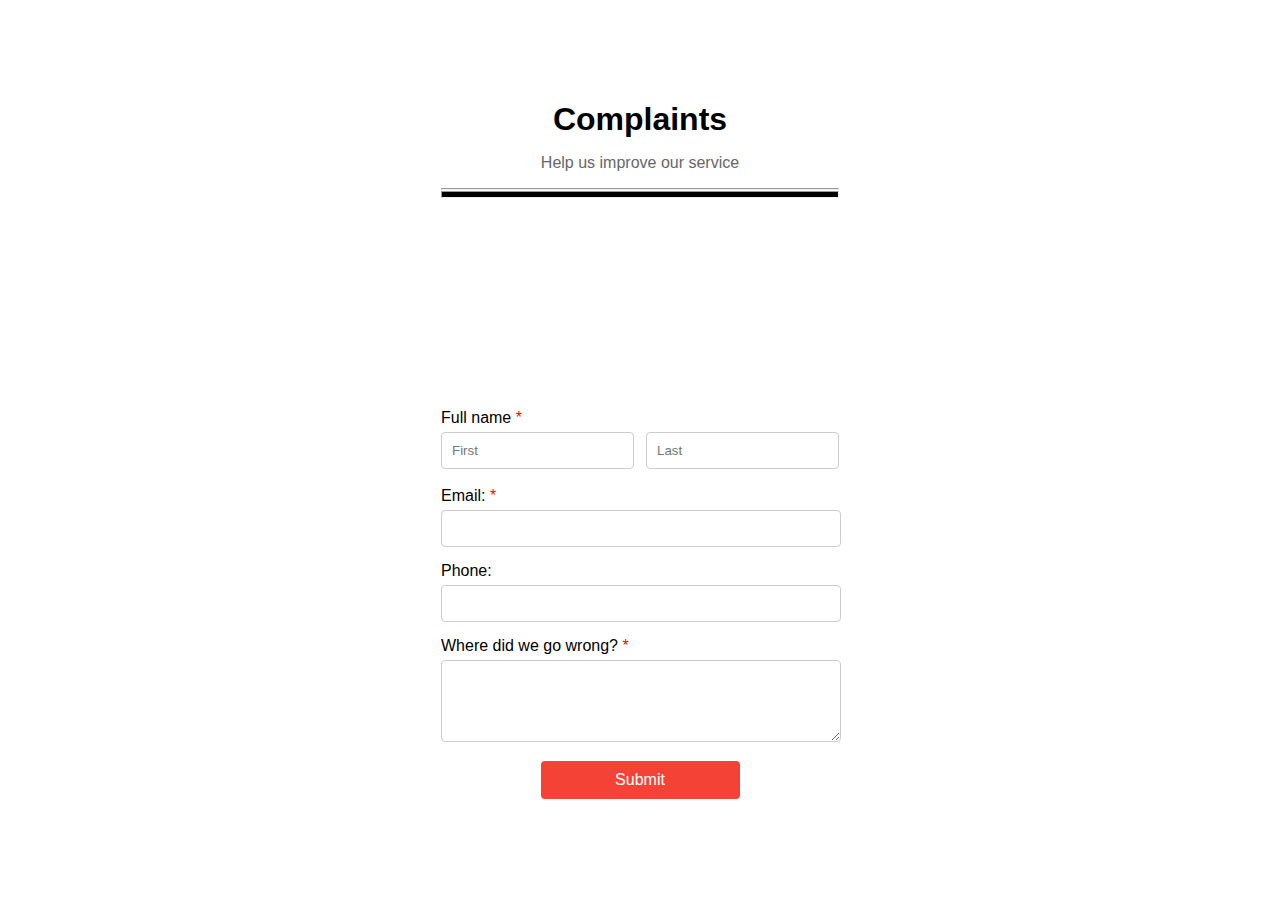
==== project#1/index.html @ 7966a871 "Add files via upload" ====
<!DOCTYPE html>
<html lang="en">
<head>
     <meta charset="UTF-8">
     <meta name="viewport" content="width=device-width, initial-scale=1.0">
     <title>Complaints</title>
     <style>
          body{
               font-family: Arial, sans-serif;
               background: white;
               display: grid;
               justify-content: center;
               align-items: center;
               height: 100vh;
               margin: 0;
          }
         h1{
               margin: 0;
              
          }
          p{
               
               color: #666;
          }
          .hr{
               height: 5px;
               background-color: black;
              
          }
          .form-group{
               margin-bottom: 15px;
          }
          label{
               display: block;
               margin-bottom: 5px;
          }
          .required{
               color: red;
          }
 input[type="text"],
 input[type="email"],
 input[type="tel"],
 textarea {
     width: calc(100% - 20px);
     padding: 10px;
     border: 1px solid #ccc;
     border-radius: 4px;
 }
 .name-inputs{
     display: flex;
     justify-content: space-between;
     gap: 3%;
 }
 .name-inputs input{
     width: 48%;
 }
button{
     width: 50%;
     padding: 10px;
     background-color: #f44336;
     color: white;
     border: none;
     border-radius: 4px;
     font-size: 16px;
     cursor: pointer;
     align-items: center;
     justify-content: center;
}


     </style>
 

</head>
<body>
     <center><h1>Complaints</h1>
          <p>Help us improve our service</p>

          <div class="hr1" style="margin-bottom: -7px;">
               <hr style="height: 0.2px; background-color: black; ">
          </div>

          <div class="hr2">
               <hr class="hr">
          </div>
     </center>

     <form>
          <label for="fname">Full name <span class="required">*</span></label>
          <div class="name-inputs">
               <input type="text" id="first-name" placeholder="First" required>
               <input type="text" id="last-name" placeholder="Last" required>
          </div><br>

          <div class="form-group">
               <label for="email">Email: <span class="required">*</span></label>
               <input type="email" name="email" id="email">
          </div>

          <div class="form-group">
               <label for="phone">Phone:</label>
               <input type="tel" id="phone" name="phone">
          </div>

          <div class="form-group">
               <label for="complaint">Where did we go wrong? <span class="required">*</span></label>
               <textarea name="complaint" id="complaint" rows="4" required></textarea>
          </div>

          <center><button type="submit" id="submit">Submit</button></center>
     </form>
     
</body>
</html>
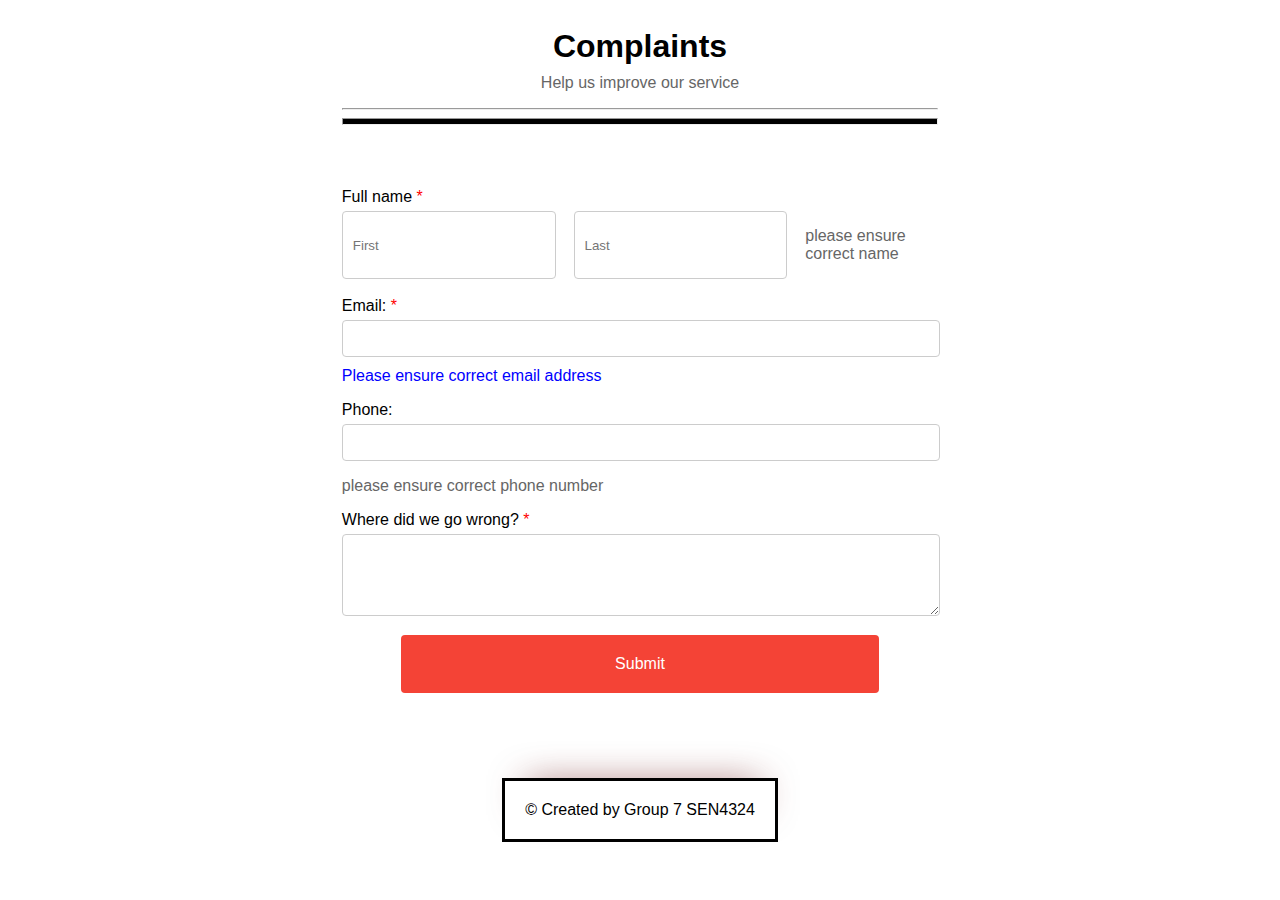
==== commit 42d8d914: "Merge pull request #10 from Almustapha24/patch-2" ====
--- a/project#1/index.html
+++ b/project#1/index.html
@@ -16,6 +16,7 @@
           }
          h1{
                margin: 0;
+               margin-bottom: -7px;
               
           }
           p{
@@ -55,8 +56,8 @@
      width: 48%;
  }
 button{
-     width: 50%;
-     padding: 10px;
+     width: 80%;
+     padding: 20px;
      background-color: #f44336;
      color: white;
      border: none;
@@ -67,6 +68,22 @@
      justify-content: center;
 }
 
+.footer {
+     padding: 20px;
+     margin: 30px auto;
+     border: 3px solid;
+     color: #000000;
+     box-shadow: 3px -15px 37px -22px rgba(107,21,21,0.75);
+-webkit-box-shadow: 3px -15px 37px -22px rgba(107,21,21,0.75);
+-moz-box-shadow: 3px -15px 37px -22px rgba(107,21,21,0.75);
+}
+
+#info {
+     margin-top: 10px;
+     color: blue;
+}
+     
+
 
      </style>
  
@@ -76,7 +93,7 @@
      <center><h1>Complaints</h1>
           <p>Help us improve our service</p>
 
-          <div class="hr1" style="margin-bottom: -7px;">
+          <div class="hr1">
                <hr style="height: 0.2px; background-color: black; ">
           </div>
 
@@ -90,16 +107,19 @@
           <div class="name-inputs">
                <input type="text" id="first-name" placeholder="First" required>
                <input type="text" id="last-name" placeholder="Last" required>
+               <p>please ensure correct name</p>
           </div><br>
 
           <div class="form-group">
                <label for="email">Email: <span class="required">*</span></label>
                <input type="email" name="email" id="email">
+               <p id="info">Please ensure correct email address</p>
           </div>
 
           <div class="form-group">
                <label for="phone">Phone:</label>
                <input type="tel" id="phone" name="phone">
+               <p>please ensure correct phone number</p>
           </div>
 
           <div class="form-group">
@@ -109,6 +129,8 @@
 
           <center><button type="submit" id="submit">Submit</button></center>
      </form>
-     
+     <div class = "footer">
+     <footer>&copy; Created by Group 7 SEN4324</footer>
+     </div>
 </body>
-</html>+</html>
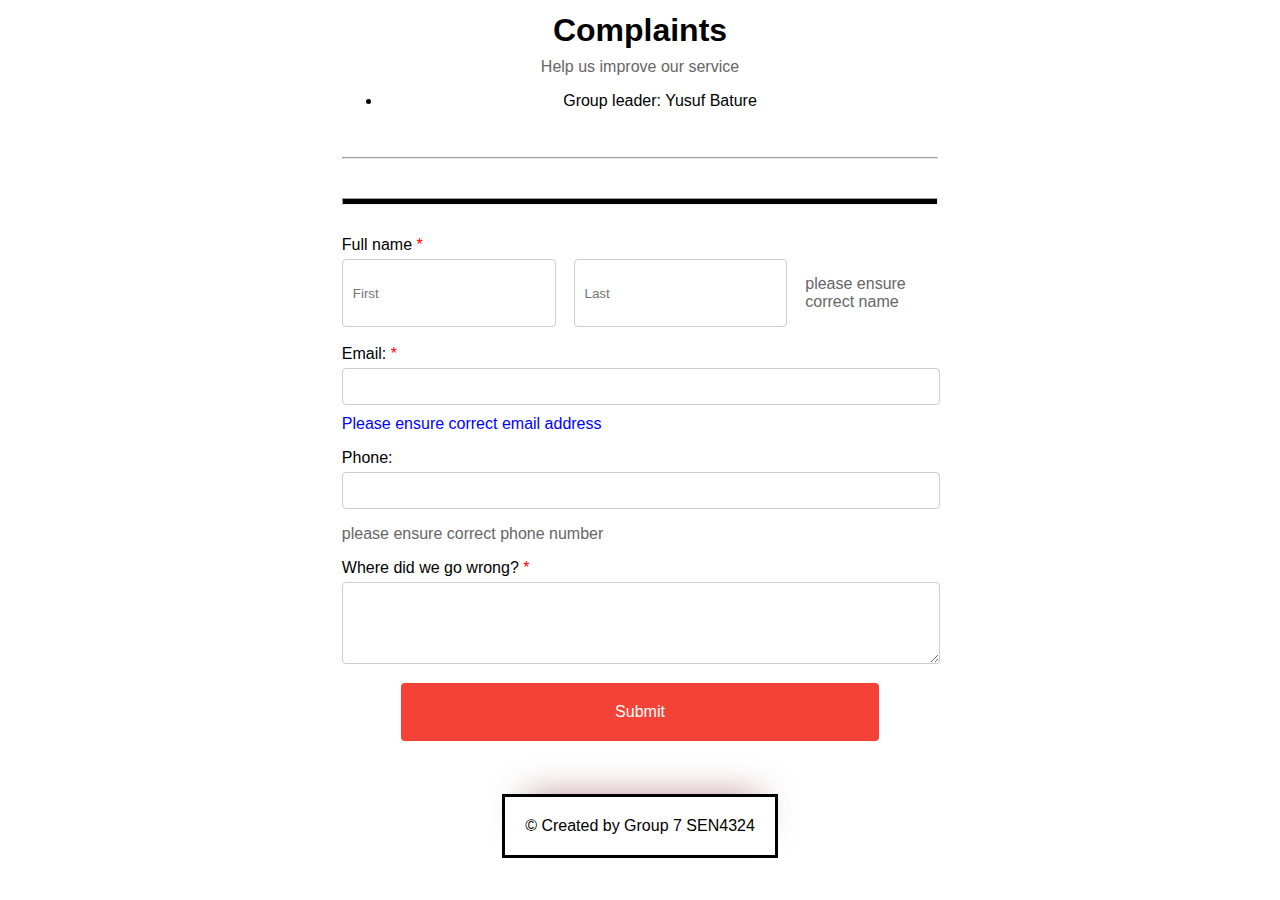
==== commit 2ce7c8ee: "Update index.html" ====
--- a/project#1/index.html
+++ b/project#1/index.html
@@ -3,9 +3,9 @@
 <head>
      <meta charset="UTF-8">
      <meta name="viewport" content="width=device-width, initial-scale=1.0">
-     <title>Complaints</title>
+     <title>Complaints for Group 7</title>
      <style>
-          body{
+          body {
                font-family: Arial, sans-serif;
                background: white;
                display: grid;
@@ -14,94 +14,85 @@
                height: 100vh;
                margin: 0;
           }
-         h1{
+          h1 {
                margin: 0;
                margin-bottom: -7px;
-              
           }
-          p{
-               
+          p {
                color: #666;
           }
-          .hr{
+          .hr {
                height: 5px;
                background-color: black;
-              
           }
-          .form-group{
+          .form-group {
                margin-bottom: 15px;
           }
-          label{
+          label {
                display: block;
                margin-bottom: 5px;
           }
-          .required{
+          .required {
                color: red;
           }
- input[type="text"],
- input[type="email"],
- input[type="tel"],
- textarea {
-     width: calc(100% - 20px);
-     padding: 10px;
-     border: 1px solid #ccc;
-     border-radius: 4px;
- }
- .name-inputs{
-     display: flex;
-     justify-content: space-between;
-     gap: 3%;
- }
- .name-inputs input{
-     width: 48%;
- }
-button{
-     width: 80%;
-     padding: 20px;
-     background-color: #f44336;
-     color: white;
-     border: none;
-     border-radius: 4px;
-     font-size: 16px;
-     cursor: pointer;
-     align-items: center;
-     justify-content: center;
-}
-
-.footer {
-     padding: 20px;
-     margin: 30px auto;
-     border: 3px solid;
-     color: #000000;
-     box-shadow: 3px -15px 37px -22px rgba(107,21,21,0.75);
--webkit-box-shadow: 3px -15px 37px -22px rgba(107,21,21,0.75);
--moz-box-shadow: 3px -15px 37px -22px rgba(107,21,21,0.75);
-}
-
-#info {
-     margin-top: 10px;
-     color: blue;
-}
-     
-
-
+          input[type="text"],
+          input[type="email"],
+          input[type="tel"],
+          textarea {
+               width: calc(100% - 20px);
+               padding: 10px;
+               border: 1px solid #ccc;
+               border-radius: 4px;
+          }
+          .name-inputs {
+               display: flex;
+               justify-content: space-between;
+               gap: 3%;
+          }
+          .name-inputs input {
+               width: 48%;
+          }
+          button {
+               width: 80%;
+               padding: 20px;
+               background-color: #f44336;
+               color: white;
+               border: none;
+               border-radius: 4px;
+               font-size: 16px;
+               cursor: pointer;
+               align-items: center;
+               justify-content: center;
+          }
+          .footer {
+               padding: 20px;
+               margin: 30px auto;
+               border: 3px solid;
+               color: #000000;
+               box-shadow: 3px -15px 37px -22px rgba(107,21,21,0.75);
+               -webkit-box-shadow: 3px -15px 37px -22px rgba(107,21,21,0.75);
+               -moz-box-shadow: 3px -15px 37px -22px rgba(107,21,21,0.75);
+          }
+          #info {
+               margin-top: 10px;
+               color: blue;
+          }
      </style>
- 
-
 </head>
 <body>
-     <center><h1>Complaints</h1>
+     <center>
+          <h1>Complaints</h1>
           <p>Help us improve our service</p>
-
-          <div class="hr1">
-               <hr style="height: 0.2px; background-color: black; ">
-          </div>
-
-          <div class="hr2">
-               <hr class="hr">
-          </div>
+          <ul>
+               <li>Group leader: Yusuf Bature</li>
+          </ul>
      </center>
-
+     <div class="hr1">
+          <hr style="height: 0.2px; background-color: black;">
+     </div>
+     <div class="hr2">
+          <hr class="hr">
+     </div>
      <form>
           <label for="fname">Full name <span class="required">*</span></label>
           <div class="name-inputs">
@@ -109,28 +100,24 @@
                <input type="text" id="last-name" placeholder="Last" required>
                <p>please ensure correct name</p>
           </div><br>
-
           <div class="form-group">
                <label for="email">Email: <span class="required">*</span></label>
-               <input type="email" name="email" id="email">
+               <input type="email" name="email" id="email" required>
                <p id="info">Please ensure correct email address</p>
           </div>
-
           <div class="form-group">
                <label for="phone">Phone:</label>
                <input type="tel" id="phone" name="phone">
                <p>please ensure correct phone number</p>
           </div>
-
           <div class="form-group">
                <label for="complaint">Where did we go wrong? <span class="required">*</span></label>
                <textarea name="complaint" id="complaint" rows="4" required></textarea>
           </div>
-
           <center><button type="submit" id="submit">Submit</button></center>
      </form>
-     <div class = "footer">
-     <footer>&copy; Created by Group 7 SEN4324</footer>
+     <div class="footer">
+          <footer>&copy; Created by Group 7 SEN4324</footer>
      </div>
 </body>
 </html>
